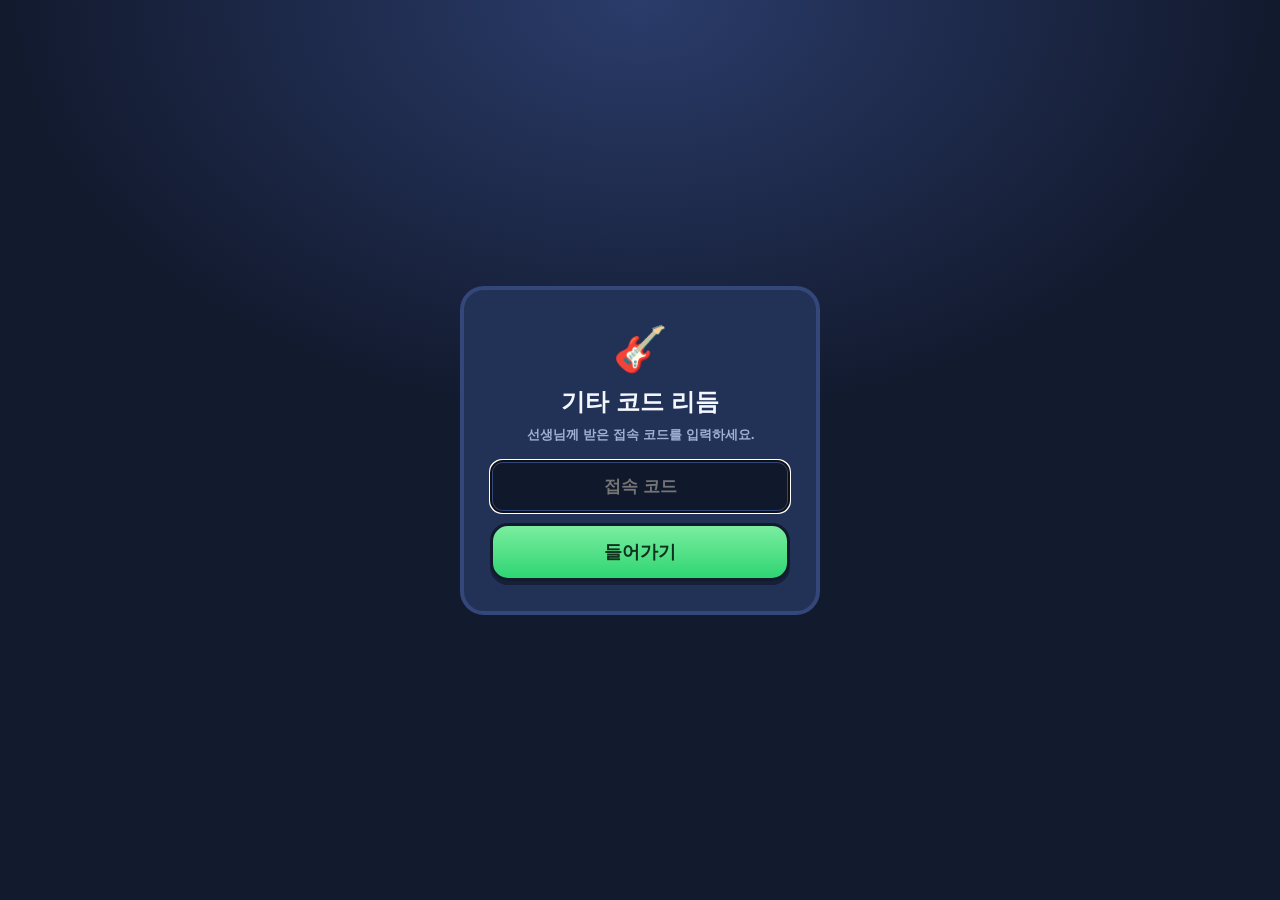
==== index.html @ 5d4eba24 "음원은 서비스워커를 거치지 않게 — 아이패드가 곡 길이를 0.004초로 읽고 있었습니다 기록의 '길이=0.00' 이 진짜 0 이 아니라 0.004초 같은 아주 작은 값이었습니다. " ====
<!DOCTYPE html>
<html lang="ko">
<head>
  <meta charset="UTF-8" />
  <meta name="viewport" content="width=device-width, initial-scale=1, viewport-fit=cover, user-scalable=no" />
  <meta name="apple-mobile-web-app-capable" content="yes" />
  <meta name="mobile-web-app-capable" content="yes" />
  <meta name="apple-mobile-web-app-status-bar-style" content="black-translucent" />
  <meta name="apple-mobile-web-app-title" content="기타 코드 리듬" />
  <meta name="theme-color" content="#121a2e" />
  <title>기타 코드 리듬 — 수업용</title>
  <link rel="preconnect" href="https://fonts.googleapis.com" />
  <link href="https://fonts.googleapis.com/css2?family=Nunito:wght@700;800;900&display=swap" rel="stylesheet" />
  <link rel="stylesheet" href="css/style.css?v=32" />
  <script src="js/access-config.js?v=32"></script>
  <script>
    /* 저장된 화면 밝기를 먼저 적용합니다 (깜빡임 방지) */
    (function () {
      try {
        var s = JSON.parse(localStorage.getItem('gchord.settings.v1') || '{}');
        if (s && s.theme === 'bright') document.documentElement.className += ' bright';
      } catch (e) { /* ignore */ }
    })();
  </script>
  <script>
    /* 잠금이 필요한 주소면 화면을 먼저 가려 깜빡임을 막습니다 */
    (function () {
      var h = location.hostname, cfg = window.GCHORD_GATE || {};
      var local = location.protocol === 'file:' || h === 'localhost' || h === '127.0.0.1' ||
        h === '[::1]' || /\.local$/i.test(h) || /^10\./.test(h) || /^192\.168\./.test(h) ||
        /^172\.(1[6-9]|2\d|3[01])\./.test(h);
      try {
        if (!local && localStorage.getItem(cfg.storageKey || 'gchord-auth') !== '1') {
          document.documentElement.className += ' gate-on';
        }
      } catch (e) { /* ignore */ }
    })();
  </script>
</head>
<body>

<!-- ===== 접속 코드 ===== -->
<div class="gate" id="accessGate" hidden>
  <div class="gate-card">
    <div class="gate-logo">🎸</div>
    <h1>기타 코드 리듬</h1>
    <p>선생님께 받은 접속 코드를 입력하세요.</p>
    <input id="gateInput" type="password" inputmode="text" autocomplete="off"
           autocapitalize="off" spellcheck="false" placeholder="접속 코드" />
    <div class="gate-error hidden" id="gateError">코드가 맞지 않아요.</div>
    <button class="btn btn-primary btn-lg" id="gateSubmit">들어가기</button>
  </div>
</div>

<!-- ===== 홈 ===== -->
<section id="screen-home" class="screen active">
  <header class="home-head">
    <h1>🎸 기타 코드 리듬</h1>
    <p id="homeSub">노래에 맞춰 내려오는 코드를 연주하고, 선생님이 바로 판정해요.</p>
  </header>

  <div class="home-actions">
    <button class="btn btn-primary btn-lg" id="btnAddSong">＋ 새 곡 추가 (mp3)</button>
    <button class="btn" id="btnImportChart">채보 가져오기</button>
    <button class="btn" id="btnSettings">⚙ 설정</button>
    <button class="btn hidden" id="btnOffline">⬇ 오프라인 저장</button>
    <a class="btn hidden" id="btnGuide" href="곡 추가하는 법.html" target="_blank" rel="noopener">📖 사용법</a>
    <button class="btn" id="btnSound">🔊 소리 테스트</button>
    <button class="btn" id="btnRefresh" title="맥에서 새로 올린 곡을 받아옵니다">🔄 곡 목록 새로 받기</button>
    <button class="btn" id="btnRemote">🖱 리모컨 확인</button>
  </div>
  <div class="offline-state hidden" id="offlineState"></div>
  <p class="app-ver">버전 <b id="appVer">–</b> · <span id="appWhere">–</span></p>

  <p class="sound-help"><a href="sound.html">소리가 안 나나요? → 소리 확인하기</a>
    · <a href="진단.html">🩺 진단</a></p>

  <div class="mode-note hidden" id="modeNote">
    📱 <b>읽기 전용</b> — 이 기기에서는 연주만 할 수 있어요. 곡 추가·채보는 맥에서 하세요.
  </div>

  <div class="song-list" id="songList"></div>

  <p class="home-foot">
    판정 키 — <b class="k-good">X</b> 성공 · <b class="k-soso">Z</b> 살짝 · <b class="k-miss">C</b> 실패 ·
    <b>Space</b> 일시정지
  </p>
  <p class="home-foot">
    PPT 리모컨 — <b class="k-good">▶ 다음</b> 성공 · <b class="k-miss">◀ 이전</b> 실패 ·
    <b class="k-soso">⬛ 화면끄기</b> 살짝 · <b>시작</b> 일시정지
    <br /><small>결과 화면에서 ▶ 다음 = 다시 연주, ◀ 이전 = 목록으로</small>
  </p>

  <input type="file" id="fileAudio" accept="audio/*" hidden />
  <input type="file" id="fileChart" accept=".json,application/json" hidden />
</section>

<!-- ===== 채보 에디터 ===== -->
<section id="screen-editor" class="screen">
  <div class="ed-top">
    <button class="btn btn-back btn-sm2" id="edBack">← 목록</button>
    <input class="ed-title" id="edTitle" placeholder="곡 제목" />
    <span class="ed-file" id="edFile" title="songs 폴더의 음원 파일"></span>
    <span class="spacer"></span>
    <button class="btn btn-sm2" id="edReplaceAudio">mp3 교체</button>
    <button class="btn btn-sm2" id="edExport">내보내기</button>
    <button class="btn btn-secondary btn-sm2" id="edPlaytest">▶ 연주 테스트</button>
    <button class="btn btn-primary btn-sm2" id="edSave">저장</button>
  </div>

  <div class="ed-levels">
    <span class="ed-levels-label">난이도</span>
    <span id="edLevels"></span>
    <button class="btn btn-sm2" id="edLevelDel" title="지금 보고 있는 난이도의 채보를 지웁니다">이 난이도 지우기</button>
    <span class="ed-levels-hint">없는 난이도를 누르면 지금 채보에서 자동으로 만들어 드려요</span>
  </div>

  <div class="ed-transport">
    <button class="btn btn-lg2" id="edPlayPause">▶</button>
    <button class="btn btn-sm2" id="edStop">■</button>
    <span class="ed-time" id="edTime">0:00.00 / 0:00</span>

    <label class="ed-field">BPM
      <input type="number" id="edBpm" min="30" max="300" step="0.1" value="90" />
    </label>
    <button class="btn btn-sm2" id="edTap" title="노래를 재생한 채 박자에 맞춰 두드리면 BPM과 첫박이 함께 잡힙니다">탭 템포 (T)</button>
    <label class="ed-field">첫박(초)
      <input type="number" id="edOffset" min="0" step="0.01" value="0" />
    </label>
    <button class="btn btn-sm2" id="edSnapSound" title="재생선을 가까운 소리 시작점에 정확히 맞춥니다">⤓ 소리에 맞추기</button>
    <button class="btn btn-sm2" id="edSetOffset">지금을 첫박으로</button>
    <label class="ed-field">박자
      <select id="edBeats">
        <option value="4">4/4</option>
        <option value="3">3/4</option>
        <option value="2">2/4</option>
        <option value="6">6/8</option>
      </select>
    </label>
    <label class="ed-field">주법
      <select id="edStrum"></select>
    </label>
    <button class="btn btn-sm2" id="edStrumHere" title="재생선 위치부터 이 주법으로 바꿉니다">여기부터</button>
    <button class="btn btn-sm2" id="edStrumNote" title="선택한 코드 하나만 이 주법으로">이 코드만</button>
    <label class="ed-field">스냅
      <select id="edSnap">
        <option value="bar">1마디</option>
        <option value="half">반마디</option>
        <option value="1" selected>1박</option>
        <option value="0.5">1/2박</option>
        <option value="0">없음</option>
      </select>
    </label>
    <label class="ed-check"><input type="checkbox" id="edMetro" /> 메트로놈</label>
    <label class="ed-field">속도
      <select id="edRate">
        <option value="0.6">0.6x</option>
        <option value="0.75">0.75x</option>
        <option value="0.9">0.9x</option>
        <option value="1" selected>1.0x</option>
      </select>
    </label>
    <label class="ed-field">확대
      <input type="range" id="edZoom" min="30" max="400" step="10" value="110" />
    </label>
  </div>

  <div class="ed-timeline" id="edTimeline">
    <div class="ed-canvas-wrap" id="edCanvasWrap">
      <canvas id="edCanvas" class="ed-canvas"></canvas>
    </div>
  </div>

  <div class="ed-palette-wrap">
    <div class="ed-palette" id="edPalette"></div>
    <div class="ed-brush">
      <div class="ed-brush-label">선택한 코드</div>
      <div class="ed-brush-chord" id="edBrush"></div>
      <button class="btn btn-primary" id="edPlace">여기에 찍기 (Enter)</button>
    </div>
  </div>

  <div class="ed-fill">
    <span class="ed-fill-title">코드 진행 채우기</span>
    <label class="ed-field">진행
      <input id="edProg" class="ed-prog" placeholder="C G Am F" spellcheck="false" />
    </label>
    <label class="ed-field">한 코드당
      <select id="edProgUnit">
        <option value="2bar">2마디</option>
        <option value="bar" selected>1마디</option>
        <option value="half">반마디</option>
        <option value="beat">1박</option>
      </select>
    </label>
    <label class="ed-field">반복
      <input type="number" id="edProgTimes" min="1" max="200" value="4" /> 번
    </label>
    <label class="ed-check"><input type="checkbox" id="edProgToEnd" /> 곡 끝까지</label>
    <label class="ed-check"><input type="checkbox" id="edProgClear" /> 그 자리 비우고</label>
    <button class="btn btn-primary btn-sm2" id="edProgFill">채우기</button>
    <span class="ed-fill-note">지금 멈춰 있는 위치부터 채웁니다</span>
  </div>

  <p class="ed-hint">
    박자 잡기 — 노래를 재생한 채 <b>T</b> 를 박자에 맞춰 네 번 이상 두드리면 <b>BPM과 첫박이 한 번에</b> 잡힙니다.<br />
    <b>파형(위쪽)을 끌면</b> 재생선이 따라옵니다. 박 위치를 잡을 땐 끌어서 맞춘 뒤
    <b>⤓ 소리에 맞추기</b> → <b>지금을 첫박으로</b> 순서로 누르세요.<br />
    코드를 고른 뒤 <b>타임라인 아래쪽</b>을 클릭하면 그 위치에 놓입니다. 재생 중 <b>Enter</b> 또는 코드 버튼을 누르면 현재 지점에 바로 찍혀요.
    노트를 <b>클릭</b>해 선택 → <b>Delete</b> 삭제, <b>드래그</b>로 이동. <b>Space</b> 재생/정지.
  </p>

  <div class="ed-notes" id="edNotes"></div>
</section>

<!-- ===== 연주 ===== -->
<section id="screen-play" class="screen">
  <div class="play-top">
    <button class="btn btn-back btn-sm2" id="playExit">← 나가기</button>
    <div class="play-song" id="playSong"></div>
    <div class="mic-badge hidden" id="micBadge">
      🎤<span class="mic-meter small"><i class="mic-meter-fill" id="micMeterFill"></i></span>
    </div>
    <div class="play-stats">
      <div class="stat"><span>점수</span><b id="statScore">0</b></div>
      <div class="stat"><span>콤보</span><b id="statCombo">0</b></div>
      <div class="stat"><span>정확도</span><b id="statAcc">100%</b></div>
    </div>
  </div>
  <div class="play-progress"><div class="play-progress-fill" id="playProgress"></div></div>

  <div class="play-body">
    <div class="lane-field" id="laneField">
      <div class="lane-cols" id="laneCols"></div>
      <div class="notes-layer" id="notesLayer"></div>
      <div class="judge-line"><span class="judge-line-label">여기서 연주!</span></div>
      <div class="lane-feet" id="laneFeet"></div>
      <div class="intro-hint hidden" id="introHint"></div>
      <div class="fx-layer" id="fxLayer"></div>
      <div class="combo-splash" id="comboSplash"></div>
      <div class="judge-popup" id="judgePopup"></div>
      <div class="combo-float" id="comboFloat"></div>
    </div>

    <aside class="play-side">
      <div class="side-box now">
        <div class="side-label">지금 코드</div>
        <div class="side-chord" id="nowChord"><span class="side-empty">—</span></div>
      </div>
      <div class="side-box next">
        <div class="side-label">다음 코드</div>
        <div class="side-chord small" id="nextChord"><span class="side-empty">—</span></div>
      </div>
      <div class="tally" id="tally">
        <span class="t-good">성공 <b>0</b></span>
        <span class="t-soso">살짝 <b>0</b></span>
        <span class="t-miss">실패 <b>0</b></span>
      </div>
    </aside>
  </div>

  <div class="judge-bar">
    <button class="jbtn jbtn-soso" data-judge="soso"><b>살짝</b><span>Z</span></button>
    <button class="jbtn jbtn-good" data-judge="good"><b>성공</b><span>X</span></button>
    <button class="jbtn jbtn-miss" data-judge="miss"><b>실패</b><span>C</span></button>
    <button class="jbtn jbtn-pause" id="playPause"><b>일시정지</b><span>Space</span></button>
  </div>

  <div class="overlay" id="countOverlay"><div class="count-num" id="countNum">3</div></div>

  <div class="overlay" id="pauseOverlay">
    <div class="panel">
      <h2>일시정지</h2>
      <div class="panel-row">
        <button class="btn btn-primary btn-lg" id="btnResume">계속하기</button>
        <button class="btn btn-secondary" id="btnRestart">처음부터</button>
        <button class="btn btn-back" id="btnQuit">그만하기</button>
      </div>
      <div class="panel-row small">
        <label class="ed-field">속도
          <select id="playRate">
            <option value="0.6">0.6x</option>
            <option value="0.75">0.75x</option>
            <option value="0.9">0.9x</option>
            <option value="1" selected>1.0x</option>
          </select>
        </label>
        <label class="ed-field">낙하 속도
          <input type="range" id="playScroll" min="1.2" max="5" step="0.2" />
        </label>
      </div>
    </div>
  </div>
</section>

<!-- ===== 결과 ===== -->
<section id="screen-result" class="screen">
  <div class="result-card">
    <div class="result-stars" id="resStars">★★★</div>
    <h2 id="resTitle">연주 끝!</h2>
    <div class="result-score" id="resScore">0</div>
    <div class="result-grid">
      <div class="rg good"><span>성공</span><b id="resGood">0</b></div>
      <div class="rg soso"><span>살짝</span><b id="resSoso">0</b></div>
      <div class="rg miss"><span>실패</span><b id="resMiss">0</b></div>
      <div class="rg"><span>최대 콤보</span><b id="resCombo">0</b></div>
      <div class="rg"><span>정확도</span><b id="resAcc">0%</b></div>
    </div>
    <div class="result-comment" id="resComment"></div>
    <div class="result-best" id="resBest"></div>
    <div class="panel-row">
      <button class="btn btn-primary btn-lg" id="resAgain">다시 연주</button>
      <button class="btn btn-back" id="resHome">목록으로</button>
    </div>
  </div>
</section>

<!-- ===== 설정 ===== -->
<div class="overlay" id="settingsOverlay">
  <div class="panel wide">
    <h2>⚙ 설정</h2>
    <div class="set-row set-presets">
      <label>난이도 <small>낙하 속도와 판정 구간을 한 번에 맞춰줍니다</small></label>
      <div class="preset-btns">
        <button class="btn btn-sm2" data-preset="easy">쉬움</button>
        <button class="btn btn-sm2" data-preset="normal">보통</button>
        <button class="btn btn-sm2" data-preset="fast">빠름</button>
      </div>
    </div>
    <div class="set-row">
      <label>낙하 속도 <small>코드가 위에서 판정선까지 내려오는 시간</small></label>
      <div><input type="range" id="setScroll" min="1.2" max="5" step="0.2" /> <span id="setScrollVal"></span>초</div>
    </div>
    <div class="set-row">
      <label>판정 가능 구간 (이르게) <small>박자 전에 미리 판정할 수 있는 시간</small></label>
      <div><input type="range" id="setEarly" min="0.2" max="1.2" step="0.05" /> <span id="setEarlyVal"></span>초</div>
    </div>
    <div class="set-row">
      <label>판정 가능 구간 (늦게) <small>박자가 지난 뒤 봐주는 시간</small></label>
      <div><input type="range" id="setLate" min="0.15" max="1.2" step="0.05" /> <span id="setLateVal"></span>초</div>
    </div>
    <div class="set-row">
      <label>화면 밝기 <small>빔프로젝터로 쏠 때는 밝은 화면이 훨씬 잘 보입니다</small></label>
      <div class="judge-mode-btns">
        <button class="btn btn-sm2" data-theme="dark">어둡게</button>
        <button class="btn btn-sm2" data-theme="bright">밝게 (빔프로젝터)</button>
      </div>
    </div>
    <div class="set-row">
      <label>입력 방식
        <small>수업은 선생님이 리모컨으로, 혼자 연습할 때는 마이크가 대신 판정합니다</small>
      </label>
      <div class="judge-mode-btns">
        <button class="btn btn-sm2" data-inputmode="remote">리모컨 · 키보드 <b>(수업용)</b></button>
        <button class="btn btn-sm2" data-inputmode="mic">🎤 마이크 <b>(혼자 연습)</b></button>
      </div>
    </div>
    <div class="set-row" id="setMicRow">
      <label>마이크 민감도
        <small>쳤는데 반응이 없으면 올리고, 반주 소리에도 반응하면 내리세요.
        이어폰을 끼면 반주가 섞이지 않아 가장 정확합니다</small>
      </label>
      <div class="mic-setup">
        <input type="range" id="setMicSens" min="0" max="1" step="0.05" />
        <button class="btn btn-sm2" id="setMicTest">마이크 테스트</button>
        <div class="mic-meter" id="setMicMeter">
          <div class="mic-meter-fill" id="setMicMeterFill"></div>
          <span class="mic-hit" id="setMicHit">쳤다!</span>
        </div>
        <span class="mic-heard" id="setMicHeard"></span>
      </div>
    </div>
    <div class="set-row" id="setMicChordRow">
      <label>코드까지 확인
        <small>소리가 난 것만이 아니라 그 코드가 맞는지도 봅니다.
        아니면 '살짝'으로 내려가고, 무엇처럼 들렸는지 알려줍니다</small>
      </label>
      <div><label class="ed-check"><input type="checkbox" id="setMicChord" /> 사용</label></div>
    </div>
    <div class="set-row" id="setJudgeModeRow">
      <label>판정 방식 <small>수업 중에 선생님이 어떻게 누를지</small></label>
      <div class="judge-mode-btns">
        <button class="btn btn-sm2" data-judgemode="autoGood">기본 성공 · 누르면 실패</button>
        <button class="btn btn-sm2" data-judgemode="manual">직접 판정</button>
      </div>
    </div>
    <div class="set-row">
      <label>난이도에 맞춰 속도 조절 <small>쉬움은 천천히, 어려움은 빠르게 자동으로</small></label>
      <div><label class="ed-check"><input type="checkbox" id="setLevelAuto" /> 사용</label></div>
    </div>
    <div class="set-row" id="setAutoMissRow">
      <label>자동 실패 <small>'직접 판정'일 때만 — 누르지 않고 지나가면 실패로</small></label>
      <div><label class="ed-check"><input type="checkbox" id="setAutoMiss" /> 사용</label></div>
    </div>
    <div class="set-row">
      <label>운지 그림 표시 <small>레인 아래와 옆 패널에 코드 운지를 보여줘요</small></label>
      <div><label class="ed-check"><input type="checkbox" id="setDiagram" /> 사용</label></div>
    </div>
    <div class="set-row">
      <label>시작 카운트 <small>연주 시작 전 딱딱딱</small></label>
      <div><input type="number" id="setCountIn" min="0" max="8" step="1" /> 박</div>
    </div>
    <div class="panel-row">
      <button class="btn btn-primary btn-lg" id="setClose">닫기</button>
      <button class="btn btn-back" id="setReset">기본값으로</button>
    </div>
  </div>
</div>

<div class="toast" id="toast"></div>

<!-- 파일을 고친 뒤 아이패드에 반영이 안 되면 아래 v= 숫자를 올리세요 -->
<script src="js/gate.js?v=32"></script>
<script src="js/chords.js?v=32"></script>
<script src="js/strum.js?v=32"></script>
<script src="js/storage.js?v=32"></script>
<script src="js/audio.js?v=32"></script>
<script src="js/editor.js?v=32"></script>
<script src="js/mic.js?v=32"></script>
<script src="js/play.js?v=32"></script>
<script src="js/main.js?v=32"></script>
</body>
</html>
---- css/style.css ----
:root {
  --bg: #121a2e;
  --bg-2: #1a2744;
  --panel: #223256;
  --line: #34477a;
  --ink: #f4f7ff;
  --muted: #9fb0d4;
  --good: #2ed573;
  --soso: #1e90ff;
  --miss: #ff6b81;
  --accent: #ffa502;
  --outline: #121a2e;
  --radius: 14px;
}

*, *::before, *::after { box-sizing: border-box; margin: 0; padding: 0; }

html, body { height: 100%; }
body {
  font-family: 'Nunito', 'Apple SD Gothic Neo', 'Malgun Gothic', sans-serif;
  overscroll-behavior: none;
  -webkit-text-size-adjust: 100%;
  background: radial-gradient(1200px 700px at 50% -10%, #2b3c6b 0%, var(--bg) 60%);
  color: var(--ink);
  font-weight: 800;
  overflow: hidden;
}

.screen { display: none; height: 100vh; }
.screen.active { display: flex; flex-direction: column; }
.hidden { display: none !important; }
.spacer { flex: 1; }

/* ===== Buttons ===== */
.btn {
  font: inherit;
  touch-action: manipulation;
  -webkit-tap-highlight-color: transparent;
  font-size: 14px;
  padding: 10px 18px;
  border: 3px solid var(--outline);
  border-radius: var(--radius);
  background: #fff;
  color: #243; 
  cursor: pointer;
  box-shadow: 0 4px 0 rgba(0, 0, 0, .35);
  transition: transform .08s, box-shadow .08s, filter .12s;
  white-space: nowrap;
}
.btn:hover { transform: translateY(-2px); box-shadow: 0 6px 0 rgba(0, 0, 0, .35); }
.btn:active { transform: translateY(2px); box-shadow: 0 2px 0 rgba(0, 0, 0, .35); }
.btn:disabled { opacity: .45; cursor: not-allowed; transform: none; }
.btn-lg { font-size: 18px; padding: 14px 28px; border-radius: 18px; }
.btn-lg2 { font-size: 18px; padding: 6px 16px; }
.btn-sm2 { font-size: 12px; padding: 7px 12px; border-width: 2px; border-radius: 10px; }
.btn-primary { background: linear-gradient(180deg, #7bed9f, #2ed573); color: #10311d; }
.btn-secondary { background: linear-gradient(180deg, #70a1ff, #1e90ff); color: #fff; }
.btn-back { background: #cfd8e8; }
a.btn { text-decoration: none; display: inline-block; }
.btn-danger { background: linear-gradient(180deg, #ff9aa6, #ee5a6f); color: #fff; }
.btn.on { background: linear-gradient(180deg, #ffd97a, #ffa502); color: #43290a; }

/* ===== Home ===== */
#screen-home { overflow-y: auto; padding: 28px 20px 40px; align-items: center; }
.home-head { text-align: center; margin-bottom: 18px; }
.home-head h1 { font-size: 40px; font-weight: 900; letter-spacing: -1px; text-shadow: 0 4px 0 rgba(0,0,0,.35); }
.home-head p { color: var(--muted); font-size: 15px; margin-top: 8px; }
.home-actions { display: flex; gap: 8px; flex-wrap: wrap; justify-content: center; margin-bottom: 20px; }
/* 수업 전 준비용이라 작게 둡니다. 수업 중 쓰는 것은 아래 곡 목록의 '연주' 입니다. */
.home-actions .btn { font-size: 13px; padding: 8px 14px; }
.home-actions .btn-lg { font-size: 14px; padding: 10px 18px; }
.song-list { width: 100%; max-width: 860px; display: flex; flex-direction: column; gap: 12px; }
.song-card {
  display: flex; align-items: center; gap: 14px;
  background: var(--panel); border: 3px solid var(--line);
  border-radius: 18px; padding: 14px 16px;
}
.song-card .sc-main { flex: 1; min-width: 0; }
.song-card h3 { font-size: 24px; font-weight: 900; margin-bottom: 4px; overflow: hidden; text-overflow: ellipsis; white-space: nowrap; }
.song-card .sc-meta { color: var(--muted); font-size: 13px; display: flex; gap: 10px; flex-wrap: wrap; }
.song-card .sc-chords { display: flex; gap: 5px; margin-top: 8px; flex-wrap: wrap; }
.chip { font-size: 13px; font-weight: 900; padding: 3px 8px; border-radius: 999px; background: #33497e; }
.song-card .sc-btns { display: flex; gap: 8px; flex-wrap: wrap; justify-content: flex-end; align-items: center; }
/* 수업 중 누르는 단 하나의 버튼 — 교실 뒤에서도 바로 보이게 */
.song-card .sc-btns .btn-primary { font-size: 20px; padding: 14px 30px; border-radius: 16px; }
/* 삭제는 수업 중에 누를 일이 없습니다 — 눈에 덜 띄게 두어 실수를 막습니다 */
.song-card .sc-btns .btn-back { opacity: .5; }
.song-card .sc-btns .btn-back:hover { opacity: 1; }
.empty-note {
  width: 100%; max-width: 860px; text-align: center; color: var(--muted);
  border: 3px dashed var(--line); border-radius: 18px; padding: 36px 20px; font-size: 14px; line-height: 1.8;
}
.mode-note {
  width: 100%; max-width: 860px; margin-bottom: 14px; text-align: center;
  background: #2b3d6b; border: 3px solid var(--line); border-radius: 14px;
  padding: 10px 14px; font-size: 13px; color: #d9e4ff;
}
.mode-note b { color: var(--accent); }
.sc-meta .warn { color: var(--miss); }
.sc-meta .best { color: var(--accent); }
/* 난이도 버튼 — 지금 난이도는 주황으로 켜집니다 (.btn.on) */
.preset-btns { display: flex; gap: 6px; }
.set-presets .btn { min-width: 62px; }
.home-foot { margin-top: 18px; color: var(--muted); font-size: 13px; text-align: center; opacity: .85; line-height: 1.9; }
.home-foot b { padding: 2px 9px; border-radius: 8px; background: #33497e; color: #fff; margin: 0 2px; }
.k-good { background: var(--good) !important; color: #10311d !important; }
.k-soso { background: var(--soso) !important; }
.k-miss { background: var(--miss) !important; }

/* ===== Editor ===== */
#screen-editor { padding: 10px 12px 12px; gap: 8px; }
.ed-top, .ed-transport { display: flex; align-items: center; gap: 8px; flex-wrap: wrap; }
.ed-title {
  font: inherit; font-size: 16px; font-weight: 900; color: var(--ink);
  background: #1b2847; border: 2px solid var(--line); border-radius: 10px; padding: 8px 12px; min-width: 220px;
}
.ed-file { color: var(--muted); font-size: 11px; max-width: 220px; overflow: hidden; text-overflow: ellipsis; white-space: nowrap; }
.ed-transport { background: #1b2847; border: 2px solid var(--line); border-radius: 12px; padding: 8px 10px; }
.ed-time { font-variant-numeric: tabular-nums; font-size: 13px; color: var(--accent); min-width: 128px; }
.ed-field, .ed-check { font-size: 11px; color: var(--muted); display: inline-flex; align-items: center; gap: 5px; }
.ed-field input, .ed-field select {
  font: inherit; font-size: 12px; font-weight: 800; color: var(--ink);
  background: #10182c; border: 2px solid var(--line); border-radius: 8px; padding: 5px 7px;
}
.ed-field input[type="number"] { width: 72px; }
.ed-field input[type="range"] { width: 110px; padding: 0; }
.ed-check input { width: 16px; height: 16px; }

.ed-timeline { overflow-x: auto; overflow-y: hidden; border: 3px solid var(--line); border-radius: 12px; background: #0d1527; }
.ed-canvas-wrap { height: 200px; position: relative; }
.ed-canvas { display: block; position: sticky; left: 0; height: 200px; cursor: crosshair; touch-action: none; }

.ed-palette-wrap { display: flex; gap: 10px; align-items: stretch; }
.ed-palette {
  flex: 1; display: flex; flex-wrap: wrap; gap: 6px; align-content: flex-start;
  background: #1b2847; border: 2px solid var(--line); border-radius: 12px; padding: 8px; max-height: 108px; overflow-y: auto;
}
.pal-btn {
  font: inherit; font-size: 14px; font-weight: 900; cursor: pointer;
  padding: 7px 11px; border-radius: 10px; border: 2px solid rgba(0,0,0,.5); color: #11203a;
  box-shadow: 0 3px 0 rgba(0,0,0,.35);
}
.pal-btn.sel { outline: 3px solid #fff; outline-offset: 1px; }
.ed-brush {
  width: 180px; background: #1b2847; border: 2px solid var(--line); border-radius: 12px;
  padding: 8px; display: flex; flex-direction: column; align-items: center; gap: 6px;
}
.ed-brush-label { font-size: 11px; color: var(--muted); }
.ed-brush-chord { background: #fff; border-radius: 10px; padding: 2px; min-height: 40px; display: flex; align-items: center; }
.ed-brush .btn { width: 100%; font-size: 12px; padding: 8px; }
/* 코드 진행 채우기 줄 */
.ed-fill {
  display: flex; align-items: center; gap: 10px; flex-wrap: wrap;
  background: #1b2847; border: 2px solid var(--accent); border-radius: 12px; padding: 8px 10px;
}
.ed-fill-title { font-size: 12px; font-weight: 900; color: var(--accent); }
.ed-prog { width: 190px; font-family: inherit; }
.ed-fill-note { font-size: 11px; color: var(--muted); }
.ed-field input:disabled { opacity: .4; }

.ed-hint { font-size: 11.5px; color: var(--muted); line-height: 1.6; }
.ed-hint b { color: var(--accent); }
.ed-notes { display: flex; gap: 5px; flex-wrap: wrap; overflow-y: auto; max-height: 88px; padding-bottom: 4px; }
.note-chip {
  font-size: 11px; font-weight: 900; padding: 4px 6px 4px 9px; border-radius: 999px;
  display: inline-flex; align-items: center; gap: 5px; color: #11203a; cursor: pointer; border: 2px solid rgba(0,0,0,.4);
}
.note-chip.sel { outline: 2px solid #fff; }
.note-chip span { opacity: .7; font-size: 10px; }
.note-chip button { font: inherit; font-size: 11px; border: 0; background: rgba(0,0,0,.25); color: #fff; border-radius: 999px; width: 16px; height: 16px; cursor: pointer; line-height: 1; }

/* ===== Play ===== */
#screen-play { padding: 0; }
.play-top { display: flex; align-items: center; gap: 12px; padding: 8px 12px; }
.play-song { font-size: 19px; font-weight: 900; flex: 1; overflow: hidden; text-overflow: ellipsis; white-space: nowrap; }
.play-stats { display: flex; gap: 14px; }
.play-stats .stat { text-align: right; line-height: 1.1; }
.play-stats .stat span { display: block; font-size: 12px; color: var(--muted); }
.play-stats .stat b { font-size: 30px; font-variant-numeric: tabular-nums; }
#statCombo { color: var(--accent); }
.play-progress { height: 5px; background: #0d1527; }
.play-progress-fill { height: 100%; width: 0; background: linear-gradient(90deg, #2ed573, #ffa502); transition: width .1s linear; }

.play-body { flex: 1; display: flex; min-height: 0; }
.lane-field { position: relative; flex: 1; overflow: hidden; background: #0b1223; }
.lane-cols { position: absolute; inset: 0; display: flex; }
.lane-col { flex: 1; border-right: 2px solid rgba(255,255,255,.14); position: relative; }
.lane-col:last-child { border-right: 0; }
.lane-col::after {
  content: ''; position: absolute; inset: 0;
  background: linear-gradient(180deg, transparent 55%, var(--glow, transparent) 100%); opacity: .16;
}
.lane-col.flash::after { opacity: .5; transition: opacity .05s; }

/* 막대는 판정선 아래에서 잘립니다 (높이는 화면에 맞춰 계산) */
.notes-layer { position: absolute; left: 0; right: 0; top: 0; overflow: hidden; z-index: 1; }
.note {
  position: absolute; left: 0; width: 100%;
  display: flex; align-items: center; justify-content: center;
  will-change: transform;
}
/* 코드를 치고 있는 동안을 나타내는 막대 */
.note-body {
  position: absolute; left: 5%; right: 5%; top: 0; bottom: 0;
  border-radius: 14px; border: 3px solid rgba(0,0,0,.45);
  opacity: .4;
}
/* 치는 순간을 알려주는 화살표 — 판정선을 지날 때마다 한 번씩 칩니다 */
/* 스트로크 표시 — 내려치기는 크고 진하게, 올려치기는 작고 연하게 */
.note .strum {
  position: absolute; left: 50%; transform: translateX(-50%);
  font-style: normal; font-weight: 900; line-height: 1; pointer-events: none;
  border-radius: 9px; text-align: center;
}
.note .strum.down {
  font-size: clamp(22px, 3.4vh, 42px);
  color: #121c2e; background: #fff;
  border: 3px solid rgba(0,0,0,.5);
  padding: 3px 12px 5px;
  box-shadow: 0 3px 0 rgba(0,0,0,.3);
}
.note .strum.up {
  font-size: clamp(12px, 1.8vh, 22px);
  color: #44546f; background: rgba(255,255,255,.42);
  border: 2px dashed rgba(0,0,0,.28);
  padding: 1px 6px 2px;
}
/* 막대의 머리 — 여기가 판정선에 닿는 순간이 '치기 시작' 입니다 */
.note-head {
  position: absolute; left: 5%; right: 5%; bottom: 0;
  border-radius: 14px; border: 3px solid rgba(0,0,0,.55);
  display: flex; align-items: center; justify-content: center;
  /* 교실 뒤에서도 읽혀야 합니다 — 화면이 클수록 코드 글씨도 커집니다 */
  font-size: clamp(26px, 4.6vh, 58px); font-weight: 900; color: #10203a;
  box-shadow: 0 5px 0 rgba(0,0,0,.4), inset 0 -6px 0 rgba(0,0,0,.12);
  text-shadow: 0 1px 0 rgba(255,255,255,.4);
}
.note.target .note-head { outline: 4px solid #fff; outline-offset: 2px; animation: pulse .4s infinite alternate; }
@keyframes pulse { from { outline-color: rgba(255,255,255,.45); } to { outline-color: #fff; } }
.note.done { opacity: 0; transition: opacity .18s, transform .18s; }
.note.hit-good .note-head { background: #fff !important; }

.judge-line {
  position: absolute; left: 0; right: 0; height: 0;
  border-top: 6px dashed rgba(255,255,255,.92);
  filter: drop-shadow(0 0 14px rgba(255,255,255,.6));
}
.judge-line-label {
  /* 판정선 아래에 둡니다 — 선 위는 코드가 내려오는 길이라 가리면 안 됩니다 */
  position: absolute; right: 10px; top: 8px; pointer-events: none;
  font-size: 13px; font-weight: 900; color: rgba(255,255,255,.85);
  text-shadow: 0 2px 6px rgba(0,0,0,.9), 0 0 3px rgba(0,0,0,.9);
}
.lane-feet { position: absolute; left: 0; right: 0; bottom: 0; display: flex; align-items: flex-end; pointer-events: none; }
.lane-foot {
  flex: 1; min-width: 0; display: flex; flex-direction: column; align-items: center;
  gap: 2px; padding: 4px 3px 6px;
}
.lane-foot .lf-name { font-size: clamp(16px, 2.4vh, 26px); font-weight: 900; }
.lane-foot .chord-svg { background: #fff; border-radius: 8px; opacity: .94; max-width: 100%; height: auto; }

.judge-popup {
  position: absolute; left: 50%; transform: translate(-50%, -50%);
  font-size: 46px; font-weight: 900; opacity: 0; pointer-events: none;
  text-shadow: 0 4px 0 rgba(0,0,0,.4);
}
.judge-popup.show { animation: pop .5s ease-out; }
@keyframes pop {
  0% { opacity: 0; transform: translate(-50%, -40%) scale(.6); }
  25% { opacity: 1; transform: translate(-50%, -55%) scale(1.15); }
  100% { opacity: 0; transform: translate(-50%, -75%) scale(1); }
}
.combo-float {
  position: absolute; left: 50%; top: 14%; transform: translateX(-50%);
  font-size: 30px; font-weight: 900; color: var(--accent); opacity: 0;
  text-shadow: 0 4px 0 rgba(0,0,0,.4);
}
.combo-float.show { animation: comboPop .45s ease-out; }
@keyframes comboPop { 0% { opacity: 0; transform: translateX(-50%) scale(.7);} 30% { opacity: 1; transform: translateX(-50%) scale(1.1);} 100% { opacity: .9; transform: translateX(-50%) scale(1);} }

.play-side {
  width: 216px; flex-shrink: 0; background: var(--bg-2); border-left: 3px solid var(--line);
  padding: 10px; display: flex; flex-direction: column; gap: 10px;
}
.side-box { background: #1b2847; border: 2px solid var(--line); border-radius: 12px; padding: 8px; text-align: center; }
.side-box.now { border-color: var(--accent); box-shadow: 0 0 0 3px rgba(255,165,2,.18); }
.side-box.next { opacity: .78; }
.side-label { font-size: 13px; color: var(--muted); margin-bottom: 6px; }
.side-box.now .side-label { color: var(--accent); }
.side-chord { display: flex; align-items: center; justify-content: center; min-height: 128px; }
.side-chord.small { min-height: 96px; }
.side-chord .chord-svg { background: #fff; border-radius: 10px; }
.side-chord.small .chord-svg { transform: scale(.8); }
.side-empty { color: #5a6d99; font-size: 28px; }
.side-name { font-size: 34px; font-weight: 900; }
.tally { margin-top: auto; display: flex; flex-direction: column; gap: 4px; font-size: 15px; }
.tally span { display: flex; justify-content: space-between; padding: 5px 9px; border-radius: 8px; background: #1b2847; }
.tally .t-good b { color: var(--good); }
.tally .t-soso b { color: var(--soso); }
.tally .t-miss b { color: var(--miss); }

.judge-bar { display: flex; gap: 8px; padding: 8px 10px 10px; background: var(--bg-2); border-top: 3px solid var(--line); }
.jbtn {
  font: inherit; cursor: pointer; flex: 1; padding: 14px 8px;
  touch-action: manipulation; user-select: none; -webkit-user-select: none; -webkit-tap-highlight-color: transparent;
  border: 3px solid rgba(0,0,0,.55); border-radius: 16px;
  box-shadow: 0 5px 0 rgba(0,0,0,.4); transition: transform .06s, box-shadow .06s;
  display: flex; flex-direction: column; align-items: center; gap: 2px;
}
.jbtn b { font-size: 22px; font-weight: 900; }
.jbtn span { font-size: 11px; opacity: .65; }
.jbtn:active, .jbtn.press { transform: translateY(3px); box-shadow: 0 2px 0 rgba(0,0,0,.4); filter: brightness(1.15); }
.jbtn-good { background: linear-gradient(180deg, #7bed9f, #2ed573); color: #10311d; flex: 1.6; }
.jbtn-soso { background: linear-gradient(180deg, #70a1ff, #1e90ff); color: #fff; }
.jbtn-miss { background: linear-gradient(180deg, #ff9aa6, #ee5a6f); color: #fff; }
.jbtn-pause { background: #cfd8e8; color: #22314f; max-width: 130px; }

/* ===== Overlays ===== */
.overlay {
  position: fixed; inset: 0; display: none; align-items: center; justify-content: center;
  background: rgba(8, 14, 28, .82); z-index: 50; padding: 20px;
}
.overlay.show { display: flex; }
.panel {
  background: var(--panel); border: 4px solid var(--line); border-radius: 22px;
  padding: 24px; max-width: 420px; width: 100%; text-align: center;
}
.panel.wide { max-width: 560px; text-align: left; max-height: 90vh; overflow-y: auto; }
.panel h2 { font-size: 26px; font-weight: 900; margin-bottom: 16px; }
.panel-row { display: flex; gap: 10px; justify-content: center; flex-wrap: wrap; margin-top: 16px; }
.panel-row.small { font-size: 12px; }
.set-row { display: flex; align-items: center; gap: 12px; padding: 10px 0; border-bottom: 2px solid var(--line); }
.set-row > label { flex: 1; font-size: 14px; }
.set-row > label small { display: block; font-size: 11px; color: var(--muted); font-weight: 700; margin-top: 2px; }
.set-row > div { display: flex; align-items: center; gap: 6px; font-size: 13px; }
.set-row input[type="range"] { width: 130px; }
.set-row input[type="number"] {
  font: inherit; font-size: 13px; width: 60px; color: var(--ink);
  background: #10182c; border: 2px solid var(--line); border-radius: 8px; padding: 5px;
}
.count-num { font-size: 140px; font-weight: 900; color: var(--accent); text-shadow: 0 8px 0 rgba(0,0,0,.4); animation: countPop .5s ease-out; }
@keyframes countPop { from { transform: scale(.5); opacity: .2; } to { transform: scale(1); opacity: 1; } }

/* ===== Result ===== */
#screen-result { align-items: center; justify-content: center; padding: 20px; }
.result-card {
  background: var(--panel); border: 4px solid var(--line); border-radius: 26px;
  padding: 30px 34px; max-width: 540px; width: 100%; text-align: center;
}
.result-stars { font-size: 64px; letter-spacing: 6px; color: var(--accent); text-shadow: 0 4px 0 rgba(0,0,0,.35); }
.result-card h2 { font-size: 30px; font-weight: 900; margin: 6px 0 10px; }
.result-score { font-size: 78px; font-weight: 900; color: #fff; font-variant-numeric: tabular-nums; }
.result-grid { display: grid; grid-template-columns: repeat(3, 1fr); gap: 8px; margin: 16px 0 6px; }
.rg { background: #1b2847; border-radius: 12px; padding: 9px 6px; }
.rg span { display: block; font-size: 13px; color: var(--muted); }
.rg b { font-size: 28px; }
.rg.good b { color: var(--good); }
.rg.soso b { color: var(--soso); }
.rg.miss b { color: var(--miss); }
.result-comment { font-size: 17px; color: var(--accent); min-height: 22px; }
/* 결과 화면에서 제일 많이 누르는 버튼 */
.result-card .btn-lg { font-size: 22px; padding: 16px 34px; }
.result-best { margin-top: 8px; font-size: 15px; color: var(--muted); min-height: 20px; }
.result-best.new { color: var(--accent); font-size: 18px; }

/* ===== Toast ===== */
.toast {
  position: fixed; left: 50%; bottom: 28px; transform: translateX(-50%) translateY(20px);
  background: #10182c; border: 3px solid var(--line); border-radius: 14px;
  padding: 12px 20px; font-size: 14px; opacity: 0; pointer-events: none; transition: opacity .2s, transform .2s; z-index: 80;
  max-width: 90vw; text-align: center;
}
.toast.show { opacity: 1; transform: translateX(-50%) translateY(0); }

/* ===== Narrow screens ===== */
@media (max-width: 860px) {
  .play-side { width: 150px; }
  .side-chord { min-height: 104px; }
  .side-chord .chord-svg { transform: scale(.85); }
  .play-stats .stat b { font-size: 18px; }
  .ed-brush { width: 150px; }
}
@media (max-width: 640px) {
  .play-side { display: none; }
  .result-stars { font-size: 48px; }
  .result-score { font-size: 56px; }
  .song-card h3 { font-size: 20px; }
  .song-card .sc-btns .btn-primary { font-size: 17px; padding: 12px 20px; }
  .home-head h1 { font-size: 30px; }
  .song-card { flex-direction: column; align-items: stretch; }
  .song-card .sc-btns { justify-content: stretch; }
  .song-card .sc-btns .btn { flex: 1; }
}

/* ===== 접속 코드 ===== */
html.gate-on body > section.screen,
html.gate-on body > .toast { display: none !important; }
.gate {
  position: fixed; inset: 0; z-index: 90; display: flex; align-items: center; justify-content: center;
  background: radial-gradient(900px 600px at 50% 0%, #2b3c6b 0%, var(--bg) 70%); padding: 20px;
}
.gate[hidden] { display: none; }
.gate-card {
  background: var(--panel); border: 4px solid var(--line); border-radius: 24px;
  padding: 30px 26px; width: 100%; max-width: 360px; text-align: center;
}
.gate-logo { font-size: 44px; }
.gate-card h1 { font-size: 24px; font-weight: 900; margin: 6px 0 8px; }
.gate-card p { font-size: 13px; color: var(--muted); margin-bottom: 16px; }
.gate-card input {
  font: inherit; font-size: 17px; font-weight: 800; text-align: center; width: 100%;
  color: var(--ink); background: #10182c; border: 3px solid var(--line);
  border-radius: 12px; padding: 12px; margin-bottom: 10px;
}
.gate-card .btn { width: 100%; }
.gate-error { color: var(--miss); font-size: 13px; margin-bottom: 10px; }

/* ===== 오프라인 저장 ===== */
.offline-state {
  width: 100%; max-width: 860px; margin: -8px 0 14px; text-align: center;
  font-size: 12px; color: var(--muted);
}
.offline-state b { color: var(--good); }

.sound-help { margin: -6px 0 14px; font-size: 13px; }
.sound-help a { color: #ffa502; text-decoration: underline; }

/* 탭 템포 — 누르는 즉시 눈으로도 보이게 */
#edTap { min-width: 104px; transition: none; }
#edTap.tap-hit { background: linear-gradient(180deg, #ffd97a, #ffa502); color: #43290a; transform: translateY(2px); }

/* ===== 콤보 연출 ===== */
.fx-layer { position: absolute; inset: 0; pointer-events: none; overflow: hidden; }
.spark {
  position: absolute; border-radius: 50%; pointer-events: none;
  transform: translate(-50%, -50%);
  animation: sparkFly .65s cubic-bezier(.17,.67,.5,1) forwards;
}
@keyframes sparkFly {
  0%   { opacity: 1; transform: translate(-50%, -50%) scale(1); }
  100% { opacity: 0; transform: translate(calc(-50% + var(--dx)), calc(-50% + var(--dy))) scale(.4); }
}

/* 콤보가 쌓일수록 바닥에서 올라오는 빛이 진해집니다 (천천히 숨쉬듯 — 번쩍이지 않게) */
.lane-field::before {
  content: ''; position: absolute; inset: 0; pointer-events: none; z-index: 1;
  background: linear-gradient(0deg, var(--fever, transparent) 0%, transparent 55%);
  opacity: 0; transition: opacity .4s;
}
.lane-field.tier1::before { --fever: rgba(46,213,115,.30); opacity: 1; }
.lane-field.tier2::before { --fever: rgba(30,144,255,.38); opacity: 1; }
.lane-field.tier3::before { --fever: rgba(255,165,2,.45); opacity: 1; animation: fever 1.8s ease-in-out infinite; }
.lane-field.tier4::before { --fever: rgba(255,107,129,.5); opacity: 1; animation: fever 1.5s ease-in-out infinite; }
.lane-field.tier5::before { --fever: rgba(214,48,255,.55); opacity: 1; animation: fever 1.2s ease-in-out infinite; }
@keyframes fever { 0%,100% { opacity: .75; } 50% { opacity: 1; } }

.lane-field.tier3, .lane-field.tier4, .lane-field.tier5 { box-shadow: inset 0 0 60px rgba(255,165,2,.18); }
.lane-field.tier5 { box-shadow: inset 0 0 80px rgba(214,48,255,.25); }

.lane-field.shake { animation: fieldShake .28s ease-out; }
@keyframes fieldShake {
  0%,100% { transform: translateX(0); }
  25% { transform: translateX(-5px); }
  75% { transform: translateX(5px); }
}

/* 10콤보마다 터지는 글자 */
.combo-splash {
  position: absolute; left: 50%; top: 38%; transform: translate(-50%, -50%);
  font-size: 54px; font-weight: 900; letter-spacing: -1px; opacity: 0;
  pointer-events: none; z-index: 3; white-space: nowrap;
  color: #fff; text-shadow: 0 0 18px rgba(255,200,60,.9), 0 5px 0 rgba(0,0,0,.45);
}
.combo-splash.show { animation: splashPop .9s cubic-bezier(.2,.9,.3,1) forwards; }
@keyframes splashPop {
  0%   { opacity: 0; transform: translate(-50%,-50%) scale(.4) rotate(-6deg); }
  25%  { opacity: 1; transform: translate(-50%,-50%) scale(1.18) rotate(2deg); }
  60%  { opacity: 1; transform: translate(-50%,-50%) scale(1) rotate(0); }
  100% { opacity: 0; transform: translate(-50%,-58%) scale(1.05); }
}

/* 콤보 숫자도 단계별로 커지고 색이 바뀝니다 */
.combo-float.t1 { color: #2ed573; }
.combo-float.t2 { color: #1e90ff; font-size: 34px; }
.combo-float.t3 { color: #ffa502; font-size: 38px; text-shadow: 0 0 14px rgba(255,165,2,.7), 0 4px 0 rgba(0,0,0,.4); }
.combo-float.t4 { color: #ff6b81; font-size: 42px; text-shadow: 0 0 16px rgba(255,107,129,.8), 0 4px 0 rgba(0,0,0,.4); }
.combo-float.t5 { color: #d630ff; font-size: 46px; text-shadow: 0 0 20px rgba(214,48,255,.9), 0 4px 0 rgba(0,0,0,.4); }

@media (max-width: 640px) {
  .combo-splash { font-size: 36px; }
}
@media (prefers-reduced-motion: reduce) {
  .lane-field::before { animation: none !important; }
  .combo-splash.show { animation-duration: .5s; }
}

/* ===== 곡 카드의 난이도 줄 ===== */
.sc-levels { display: flex; flex-direction: column; gap: 6px; margin-top: 10px; }
.level-row {
  font: inherit; cursor: pointer; text-align: left;
  display: flex; align-items: center; gap: 10px;
  padding: 9px 12px; border-radius: 12px;
  border: 2px solid rgba(0,0,0,.45); background: #33497e; color: #fff;
  box-shadow: 0 3px 0 rgba(0,0,0,.3); transition: transform .08s, box-shadow .08s;
  touch-action: manipulation;
}
.level-row:hover { transform: translateY(-2px); box-shadow: 0 5px 0 rgba(0,0,0,.3); }
.level-row:active { transform: translateY(2px); box-shadow: 0 1px 0 rgba(0,0,0,.3); }
.level-row .lv-name { font-size: 16px; font-weight: 900; min-width: 76px; }
.level-row .lv-meta { font-size: 12px; opacity: .85; flex: 1; }
.level-row .lv-best { font-size: 12px; font-weight: 900; color: #ffd97a; }
.level-row.lv-easy { background: linear-gradient(180deg, #7bed9f, #2ed573); color: #10311d; }
.level-row.lv-normal { background: linear-gradient(180deg, #70a1ff, #1e90ff); }
.level-row.lv-hard { background: linear-gradient(180deg, #ff9aa6, #ee5a6f); }
.level-row.lv-easy .lv-best { color: #0b4722; }

/* ===== 채보 화면의 난이도 줄 ===== */
.ed-levels {
  display: flex; align-items: center; gap: 8px; flex-wrap: wrap;
  background: #1b2847; border: 2px solid var(--line); border-radius: 12px; padding: 7px 10px;
}
.ed-levels-label { font-size: 12px; color: var(--muted); font-weight: 800; }
.ed-levels-hint { font-size: 11px; color: var(--muted); }
#edLevels { display: inline-flex; gap: 6px; }
.lvl-btn.on { background: linear-gradient(180deg, #ffd97a, #ffa502); color: #43290a; }
.lvl-btn.empty { opacity: .55; }

/* 기본 성공 방식에서는 '실패' 가 가장 큰 버튼입니다 */
.judge-bar.auto-good .jbtn-miss { flex: 2.2; }
.judge-bar.auto-good .jbtn-good { flex: 1; opacity: .9; }
.judge-bar.auto-good .jbtn-soso { flex: .8; opacity: .9; }
.judge-mode-btns { display: flex; gap: 6px; flex-wrap: wrap; }

/* 판정이 끝난 막대 — 사라지지 않고 끝까지 내려갑니다.
   아직 쳐야 할 화살표가 남아 있으니 흐려지지 않게 둡니다. 머리 색으로만 결과를 알려줍니다. */
.note.judged .note-head { box-shadow: 0 3px 0 rgba(0,0,0,.35), inset 0 -4px 0 rgba(0,0,0,.1); }
.note.judged-good .note-head { background: #ffffff !important; color: #16233c; }
.note.judged-soso .note-head { background: linear-gradient(180deg,#9fd3ff,#70a1ff) !important; color: #0c2444; }
.note.judged-miss .note-head { background: linear-gradient(180deg,#b9c2d2,#8d99a9) !important; color: #2b3444; }
.note.judged-miss .note-body { opacity: .2; }
.note.judged-miss .strum { opacity: .45; }

/* ===== 판정선을 확실히 보이게 ===== */
#screen-play .judge-line { z-index: 4; }
#screen-play .judge-line::before {
  content: ''; position: absolute; left: 0; right: 0; top: -3px; height: 3px;
  background: linear-gradient(90deg, rgba(255,255,255,0), #fff 15%, #fff 85%, rgba(255,255,255,0));
  box-shadow: 0 0 14px rgba(255,255,255,.85);
}
#screen-play .judge-line-label {
  top: -26px; right: 10px; font-size: 11px; font-weight: 900; color: #16233c;
  background: rgba(255,255,255,.9); border-radius: 999px; padding: 2px 10px;
}
.lane-feet { z-index: 2; }

/* 지금 치는 코드의 그림을 밝게 */
.lane-foot { transition: transform .15s, filter .15s; filter: brightness(.6) saturate(.7); }
.lane-foot.active { filter: none; transform: translateY(-4px) scale(1.04); }
.lane-foot.active .chord-svg { box-shadow: 0 0 0 3px #ffd97a, 0 6px 14px rgba(0,0,0,.45); }

/* 치는 순간 — 판정선과 코드 그림이 짧게 반응합니다 */
#screen-play .judge-line.pulse::before { animation: linePulse .22s ease-out; }
@keyframes linePulse {
  0%   { box-shadow: 0 0 14px rgba(255,255,255,.85); transform: scaleY(1); }
  35%  { box-shadow: 0 0 26px rgba(255,217,122,1); transform: scaleY(2.4); }
  100% { box-shadow: 0 0 14px rgba(255,255,255,.85); transform: scaleY(1); }
}
.lane-foot.beat .chord-svg { animation: footBeat .22s ease-out; }
@keyframes footBeat {
  0% { transform: scale(1); } 40% { transform: scale(1.08); } 100% { transform: scale(1); }
}

/* 전주 안내 */
.intro-hint {
  position: absolute; left: 50%; top: 40%; transform: translate(-50%, -50%);
  text-align: center; z-index: 3; pointer-events: none;
  background: rgba(18,26,46,.78); border: 3px solid var(--line);
  border-radius: 20px; padding: 16px 26px;
}
.intro-hint .ih-top { font-size: 13px; color: var(--muted); }
.intro-hint .ih-count {
  font-size: 62px; font-weight: 900; color: var(--accent); line-height: 1.05;
  font-variant-numeric: tabular-nums; text-shadow: 0 4px 0 rgba(0,0,0,.35);
}
.intro-hint .ih-chord { font-size: 15px; margin-bottom: 8px; }
.intro-hint .ih-chord b { font-size: 22px; color: #fff; }
.intro-hint .ih-dia { display: flex; justify-content: center; }
.intro-hint .chord-svg { background: #fff; border-radius: 10px; }

/* ===========================================================
   밝은 화면 (빔프로젝터용)
   교실 조명 아래 프로젝터는 어두운 색이 전부 까맣게 뭉칩니다.
   배경을 밝게, 글자와 막대를 진하게 — 대비를 최대한 높입니다.
   =========================================================== */
html.bright {
  --bg: #eef1f7;
  --bg-2: #ffffff;
  --panel: #ffffff;
  --line: #9fb0cc;
  --ink: #15203a;
  --muted: #4a5a78;
}
html.bright body { background: #eef1f7; color: var(--ink); }

/* 홈 */
html.bright .home-head h1 { text-shadow: none; color: #15203a; }
html.bright .empty-note { color: #4a5a78; }
html.bright .home-foot b { background: #3a4d79; }
html.bright .song-card { background: #fff; border-color: #9fb0cc; box-shadow: 0 2px 0 rgba(20,30,60,.12); }
html.bright .song-card h3 { color: #15203a; }
html.bright .chip { color: #15203a !important; border: 2px solid rgba(0,0,0,.35); }
html.bright .level-row { color: #15203a; border-color: rgba(0,0,0,.45); }
html.bright .level-row.lv-normal, html.bright .level-row.lv-hard { color: #fff; }
html.bright .mode-note { background: #dfe8f7; color: #15203a; }
html.bright .offline-state { color: #4a5a78; }

/* 연주 화면 */
html.bright .play-top { background: #fff; border-bottom: 3px solid #9fb0cc; }
html.bright .play-song, html.bright .play-stats .stat b { color: #15203a; }
html.bright .play-progress { background: #d6deec; }
html.bright .lane-field { background: #f7f9fd; }
html.bright .lane-col { border-right-color: rgba(21,32,58,.14); }
html.bright .lane-col::after { opacity: .10; }
html.bright .lane-field.tier1::before,
html.bright .lane-field.tier2::before,
html.bright .lane-field.tier3::before,
html.bright .lane-field.tier4::before,
html.bright .lane-field.tier5::before { opacity: .55; }

/* 판정선 — 밝은 배경에서는 진한 선이 가장 잘 보입니다 */
html.bright #screen-play .judge-line { border-top-color: #15203a; filter: none; }
html.bright #screen-play .judge-line::before {
  background: linear-gradient(90deg, rgba(21,32,58,0), #15203a 15%, #15203a 85%, rgba(21,32,58,0));
  box-shadow: 0 0 10px rgba(21,32,58,.5);
}
html.bright #screen-play .judge-line.pulse::before { animation: linePulseBright .22s ease-out; }
@keyframes linePulseBright {
  0%   { box-shadow: 0 0 10px rgba(21,32,58,.5); transform: scaleY(1); }
  35%  { box-shadow: 0 0 20px rgba(214,120,0,.95); transform: scaleY(2.4); }
  100% { box-shadow: 0 0 10px rgba(21,32,58,.5); transform: scaleY(1); }
}
html.bright #screen-play .judge-line-label { background: #15203a; color: #fff; }

/* 막대와 화살표 */
html.bright .note-head { color: #fff; text-shadow: 0 2px 0 rgba(0,0,0,.35); border-color: rgba(0,0,0,.45); }
html.bright .note-body { opacity: .55; border-color: rgba(0,0,0,.3); }
html.bright .note .strum.down { background: #15203a; color: #fff; border-color: #0b1223; }
html.bright .note .strum.up { background: rgba(21,32,58,.16); color: #15203a; border-color: rgba(21,32,58,.45); }
html.bright .note.judged-good .note-head { background: #15203a !important; color: #fff; }
html.bright .note.judged-miss .note-head { background: #b9c2d2 !important; color: #2b3444; }

/* 옆 패널·코드 그림 */
html.bright .play-side { background: #fff; border-left-color: #9fb0cc; }
html.bright .side-box, html.bright .tally span { background: #eef2f9; }
html.bright .side-label { color: #4a5a78; }
html.bright .lane-foot { filter: brightness(.95) saturate(.85); }
html.bright .lane-foot.active { filter: none; }
html.bright .lane-foot .chord-svg { box-shadow: 0 2px 6px rgba(20,30,60,.25); }
html.bright .lane-foot.active .chord-svg { box-shadow: 0 0 0 3px #e08a00, 0 4px 10px rgba(20,30,60,.3); }

/* 글자 연출 */
html.bright .combo-splash { color: #15203a; text-shadow: 0 0 14px rgba(255,190,60,.9), 0 3px 0 rgba(255,255,255,.8); }
html.bright .judge-popup { text-shadow: 0 2px 0 rgba(255,255,255,.9); }
html.bright .combo-float { text-shadow: 0 2px 0 rgba(255,255,255,.9); }
html.bright .intro-hint { background: rgba(255,255,255,.95); border-color: #9fb0cc; }
html.bright .intro-hint .ih-count { color: #d67800; text-shadow: none; }
html.bright .intro-hint .ih-chord b { color: #15203a; }
html.bright .count-num { color: #d67800; text-shadow: 0 4px 0 rgba(255,255,255,.8); }

/* 판정 버튼·설정창 */
html.bright .judge-bar { background: #fff; border-top-color: #9fb0cc; }
html.bright .overlay { background: rgba(230,235,245,.9); }
html.bright .panel { background: #fff; border-color: #9fb0cc; }
html.bright .panel h2, html.bright .set-row > label { color: #15203a; }
html.bright .set-row input[type="number"] { background: #fff; color: #15203a; }
html.bright .result-card { background: #fff; border-color: #9fb0cc; }
html.bright .result-card h2, html.bright .result-score { color: #15203a; }
html.bright .rg { background: #eef2f9; }
html.bright .result-comment { color: #b06a00; }
html.bright .result-stars { color: #e0a000; text-shadow: none; }

/* 채보 화면 (맥에서 빔프로젝터로 보여줄 때) */
html.bright .ed-transport, html.bright .ed-levels, html.bright .ed-palette,
html.bright .ed-brush, html.bright .ed-title { background: #fff; color: #15203a; }
html.bright .ed-title { border-color: #9fb0cc; }
html.bright .ed-field input, html.bright .ed-field select { background: #fff; color: #15203a; border-color: #9fb0cc; }
html.bright .ed-timeline { background: #fff; border-color: #9fb0cc; }
html.bright .note-chip { border-color: rgba(0,0,0,.4); }
html.bright .gate-card { background: #fff; }
html.bright .gate-card input { background: #fff; color: #15203a; }
html.bright .toast { background: #15203a; color: #fff; }

/* ===== 마이크 ===== */
.mic-setup { display: flex; align-items: center; gap: 8px; flex-wrap: wrap; }
.mic-meter {
  position: relative; width: 120px; height: 14px; border-radius: 999px;
  background: rgba(0, 0, 0, .35); overflow: hidden; border: 2px solid var(--line);
}
.mic-meter-fill {
  height: 100%; width: 0%; border-radius: 999px;
  background: linear-gradient(90deg, var(--good), var(--accent));
  transition: width .06s linear;
}
.mic-hit {
  position: absolute; inset: 0; display: flex; align-items: center; justify-content: center;
  font-size: 10px; font-weight: 900; color: #10203a; background: #fff;
  opacity: 0; transition: opacity .12s;
}
.mic-hit.show { opacity: .95; }

/* 연주 화면 표시 — 마이크가 듣고 있다는 것만 작게 */
.mic-heard { font-size: 12px; font-weight: 900; color: var(--accent); min-width: 64px; }

.mic-badge { display: flex; align-items: center; gap: 6px; font-size: 15px; }
.mic-meter.small { width: 64px; height: 10px; border-width: 1px; }

.app-ver { font-size: 12px; color: var(--muted); opacity: .75; margin: -6px 0 12px; }
.app-ver b { color: var(--accent); }
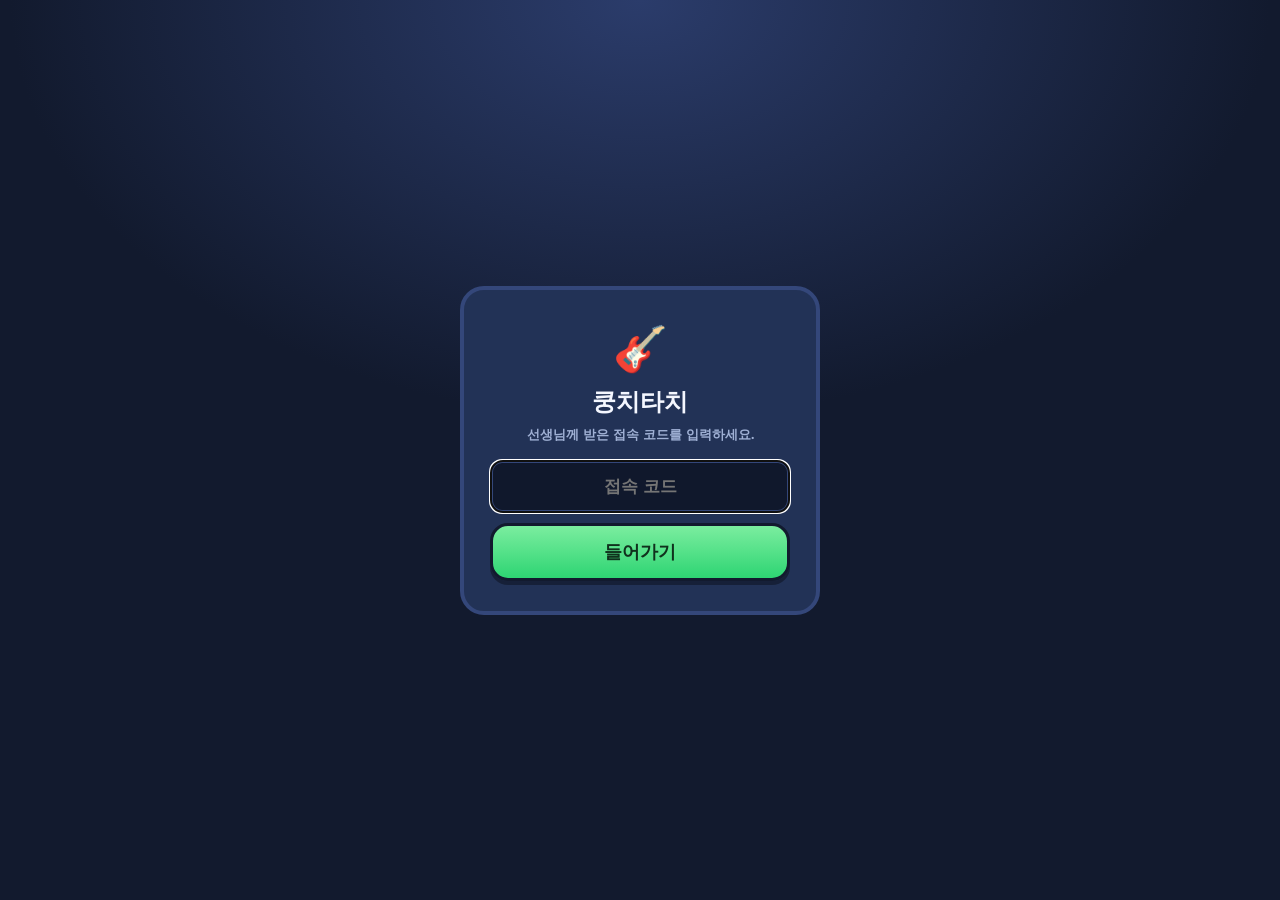
==== commit 09398d01: "이름을 '쿵치타치' 로 '기타 코드 리듬' 을 쿵치타치로 바꿉니다. 기타 스트로크를 입으로 세는 바로 그 말이라, 아이들이 수업에서 이미 쓰는 말입니다.  - 화면 제목, 브라우저" ====
--- a/index.html
+++ b/index.html
@@ -6,13 +6,13 @@
   <meta name="apple-mobile-web-app-capable" content="yes" />
   <meta name="mobile-web-app-capable" content="yes" />
   <meta name="apple-mobile-web-app-status-bar-style" content="black-translucent" />
-  <meta name="apple-mobile-web-app-title" content="기타 코드 리듬" />
+  <meta name="apple-mobile-web-app-title" content="쿵치타치" />
   <meta name="theme-color" content="#121a2e" />
-  <title>기타 코드 리듬 — 수업용</title>
+  <title>쿵치타치 — 수업용</title>
   <link rel="preconnect" href="https://fonts.googleapis.com" />
   <link href="https://fonts.googleapis.com/css2?family=Nunito:wght@700;800;900&display=swap" rel="stylesheet" />
-  <link rel="stylesheet" href="css/style.css?v=32" />
-  <script src="js/access-config.js?v=32"></script>
+  <link rel="stylesheet" href="css/style.css?v=39" />
+  <script src="js/access-config.js?v=39"></script>
   <script>
     /* 저장된 화면 밝기를 먼저 적용합니다 (깜빡임 방지) */
     (function () {
@@ -43,7 +43,7 @@
 <div class="gate" id="accessGate" hidden>
   <div class="gate-card">
     <div class="gate-logo">🎸</div>
-    <h1>기타 코드 리듬</h1>
+    <h1>쿵치타치</h1>
     <p>선생님께 받은 접속 코드를 입력하세요.</p>
     <input id="gateInput" type="password" inputmode="text" autocomplete="off"
            autocapitalize="off" spellcheck="false" placeholder="접속 코드" />
@@ -55,7 +55,7 @@
 <!-- ===== 홈 ===== -->
 <section id="screen-home" class="screen active">
   <header class="home-head">
-    <h1>🎸 기타 코드 리듬</h1>
+    <h1>🎸 쿵치타치</h1>
     <p id="homeSub">노래에 맞춰 내려오는 코드를 연주하고, 선생님이 바로 판정해요.</p>
   </header>
 
@@ -72,8 +72,7 @@
   <div class="offline-state hidden" id="offlineState"></div>
   <p class="app-ver">버전 <b id="appVer">–</b> · <span id="appWhere">–</span></p>
 
-  <p class="sound-help"><a href="sound.html">소리가 안 나나요? → 소리 확인하기</a>
-    · <a href="진단.html">🩺 진단</a></p>
+  <p class="sound-help"><a href="진단.html">🩺 진단</a></p>
 
   <div class="mode-note hidden" id="modeNote">
     📱 <b>읽기 전용</b> — 이 기기에서는 연주만 할 수 있어요. 곡 추가·채보는 맥에서 하세요.
@@ -410,14 +409,14 @@
 <div class="toast" id="toast"></div>
 
 <!-- 파일을 고친 뒤 아이패드에 반영이 안 되면 아래 v= 숫자를 올리세요 -->
-<script src="js/gate.js?v=32"></script>
-<script src="js/chords.js?v=32"></script>
-<script src="js/strum.js?v=32"></script>
-<script src="js/storage.js?v=32"></script>
-<script src="js/audio.js?v=32"></script>
-<script src="js/editor.js?v=32"></script>
-<script src="js/mic.js?v=32"></script>
-<script src="js/play.js?v=32"></script>
-<script src="js/main.js?v=32"></script>
+<script src="js/gate.js?v=39"></script>
+<script src="js/chords.js?v=39"></script>
+<script src="js/strum.js?v=39"></script>
+<script src="js/storage.js?v=39"></script>
+<script src="js/audio.js?v=39"></script>
+<script src="js/editor.js?v=39"></script>
+<script src="js/mic.js?v=39"></script>
+<script src="js/play.js?v=39"></script>
+<script src="js/main.js?v=39"></script>
 </body>
 </html>
--- a/css/style.css
+++ b/css/style.css
@@ -716,3 +716,94 @@
 
 .app-ver { font-size: 12px; color: var(--muted); opacity: .75; margin: -6px 0 12px; }
 .app-ver b { color: var(--accent); }
+
+/* ===== 치는 순간 효과 (강하게) ===== */
+/* 판정선에서 퍼지는 파동 */
+.strum-ring {
+  position: absolute; width: 22px; height: 22px; margin: -11px 0 0 -11px;
+  border-radius: 50%; border: 7px solid var(--ring, #ffd97a);
+  pointer-events: none; opacity: 1;
+  box-shadow: 0 0 22px var(--ring, #ffd97a), inset 0 0 14px var(--ring, #ffd97a);
+  animation: strumRing .55s cubic-bezier(.2, .7, .3, 1) forwards;
+}
+.strum-ring.strong { border-width: 10px; animation-duration: .7s; }
+@keyframes strumRing {
+  from { transform: scale(.3); opacity: 1; }
+  to   { transform: scale(12); opacity: 0; }
+}
+
+/* 레인이 한 번 밝아집니다 */
+.lane-col.strumbeat { animation: laneBeat .26s ease-out; }
+@keyframes laneBeat {
+  0%   { background: rgba(255, 255, 255, 0); }
+  18%  { background: rgba(255, 255, 255, .38); }
+  100% { background: rgba(255, 255, 255, 0); }
+}
+html.bright .lane-col.strumbeat { animation: laneBeatBright .26s ease-out; }
+@keyframes laneBeatBright {
+  0%   { background: rgba(255, 170, 0, 0); }
+  18%  { background: rgba(255, 170, 0, .45); }
+  100% { background: rgba(255, 170, 0, 0); }
+}
+
+/* 판정선에 닿는 순간의 코드 — '지금 쳐!' */
+.note.atline { z-index: 6; }
+.note.atline .note-head {
+  outline: 6px solid #fff !important;
+  outline-offset: 3px;
+  animation: atLinePop .28s ease-out;
+  box-shadow: 0 0 26px rgba(255, 255, 255, .9), 0 6px 0 rgba(0, 0, 0, .4);
+}
+@keyframes atLinePop {
+  0%   { transform: scale(1) rotate(0deg); }
+  30%  { transform: scale(1.18) rotate(-1.5deg); }
+  60%  { transform: scale(1.1) rotate(1.5deg); }
+  100% { transform: scale(1.12) rotate(0deg); }
+}
+.note.atline .note-body { filter: brightness(1.15); }
+html.bright .note.atline .note-head {
+  outline-color: #15203a !important;
+  box-shadow: 0 0 22px rgba(255, 165, 2, .85), 0 6px 0 rgba(0, 0, 0, .25);
+}
+
+/* 바닥에서 솟는 빛기둥 */
+.strum-beam {
+  position: absolute; height: 240px; margin-left: -1px; transform-origin: 50% 100%;
+  translate: -50% -100%;
+  background: linear-gradient(180deg, transparent, var(--ring, #ffd97a) 70%, #fff);
+  opacity: .75; pointer-events: none; border-radius: 12px 12px 0 0;
+  filter: blur(1px);
+  animation: strumBeam .4s ease-out forwards;
+}
+.strum-beam.strong { height: 340px; animation-duration: .52s; }
+@keyframes strumBeam {
+  from { transform: scaleY(.15); opacity: .85; }
+  to   { transform: scaleY(1);   opacity: 0; }
+}
+
+/* 튀는 불꽃 */
+.strum-spark {
+  position: absolute; width: 12px; height: 12px; margin: -6px 0 0 -6px;
+  border-radius: 50%; background: var(--ring, #ffd97a);
+  box-shadow: 0 0 12px var(--ring, #ffd97a);
+  pointer-events: none;
+  animation: strumSpark .55s cubic-bezier(.15, .7, .3, 1) forwards;
+}
+@keyframes strumSpark {
+  from { transform: translate(0, 0) scale(1.1); opacity: 1; }
+  to   { transform: translate(var(--dx, 0), var(--dy, -80px)) scale(.2); opacity: 0; }
+}
+
+/* 판정선이 그 코드 색으로 번쩍 */
+#screen-play .judge-line.pulse::before { animation: linePulseStrong .3s ease-out; }
+@keyframes linePulseStrong {
+  0%   { box-shadow: 0 0 14px rgba(255,255,255,.85); transform: scaleY(1); background: #fff; }
+  30%  { box-shadow: 0 0 40px var(--beat, #ffd97a); transform: scaleY(4.5); background: var(--beat, #ffd97a); }
+  100% { box-shadow: 0 0 14px rgba(255,255,255,.85); transform: scaleY(1); background: #fff; }
+}
+html.bright #screen-play .judge-line.pulse::before { animation: linePulseStrongBright .3s ease-out; }
+@keyframes linePulseStrongBright {
+  0%   { transform: scaleY(1); background: #15203a; }
+  30%  { transform: scaleY(4.5); background: var(--beat, #ffa502); box-shadow: 0 0 34px var(--beat, #ffa502); }
+  100% { transform: scaleY(1); background: #15203a; }
+}
